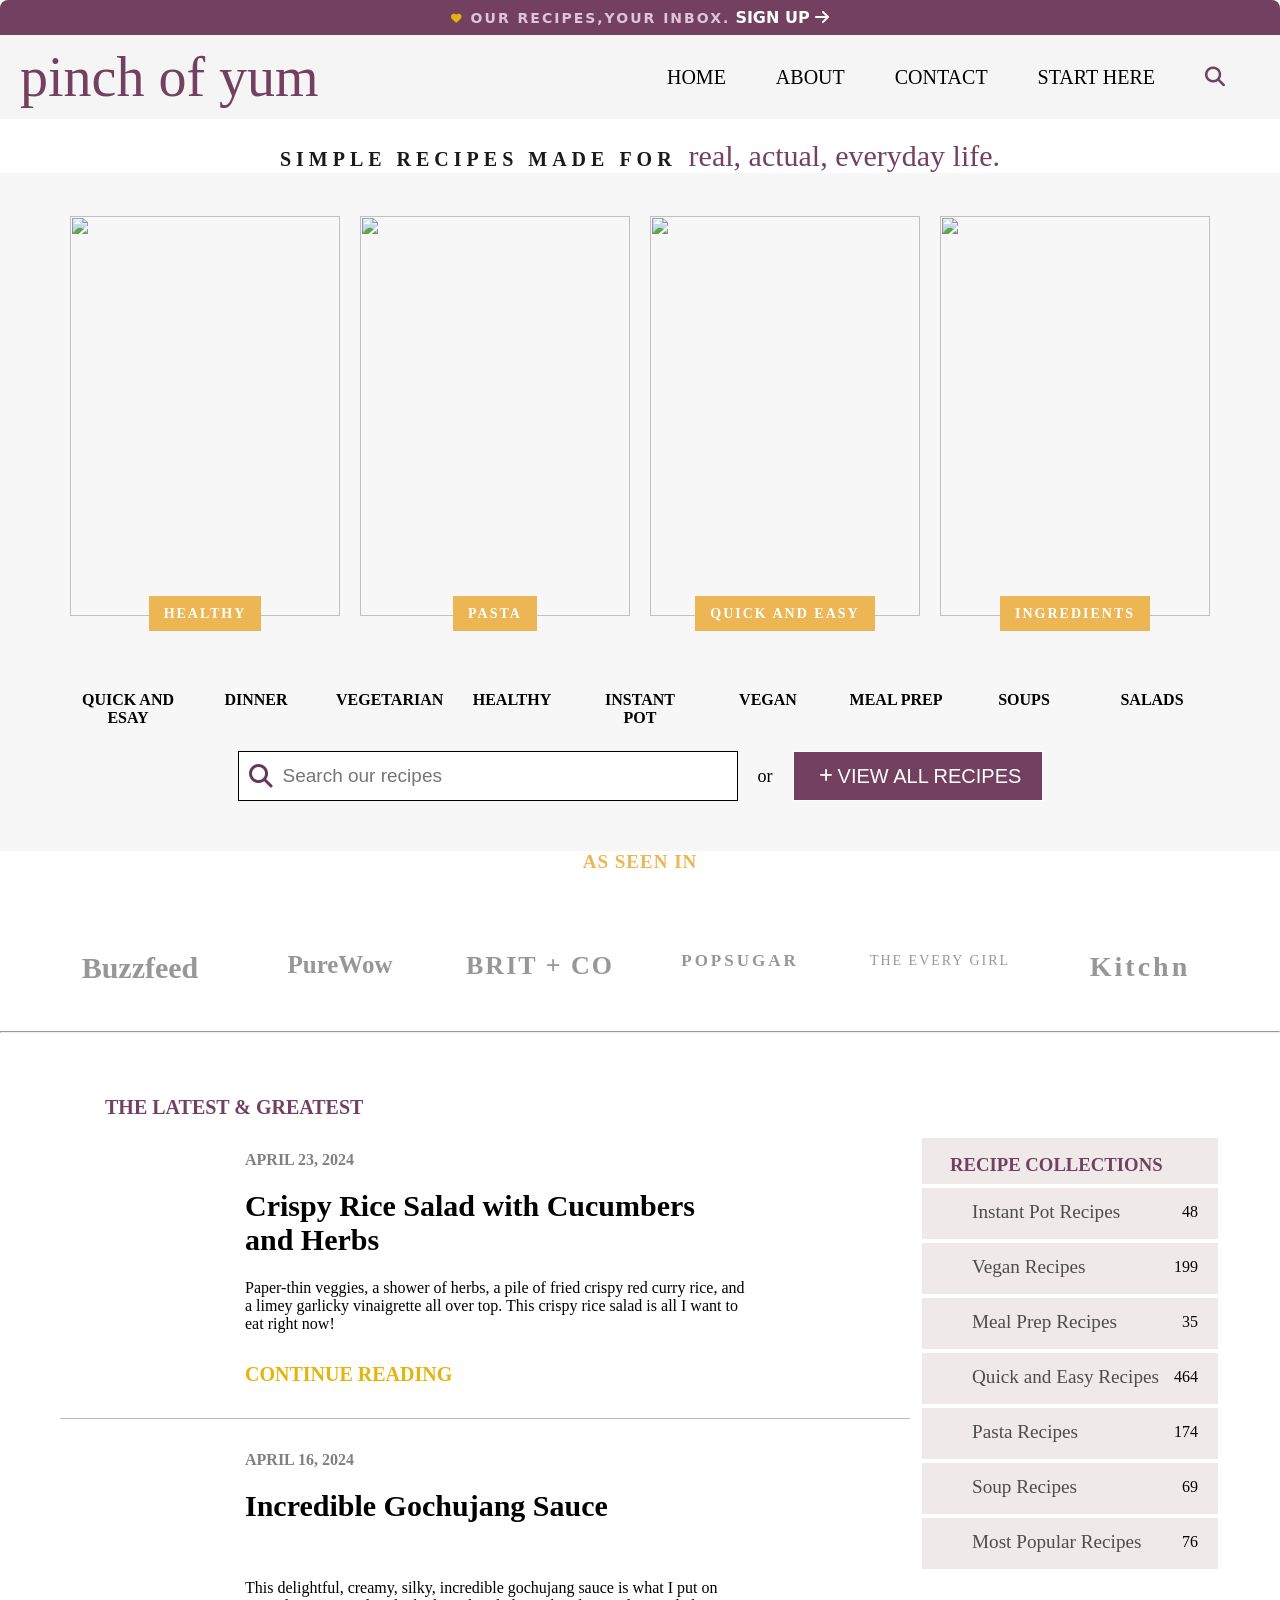
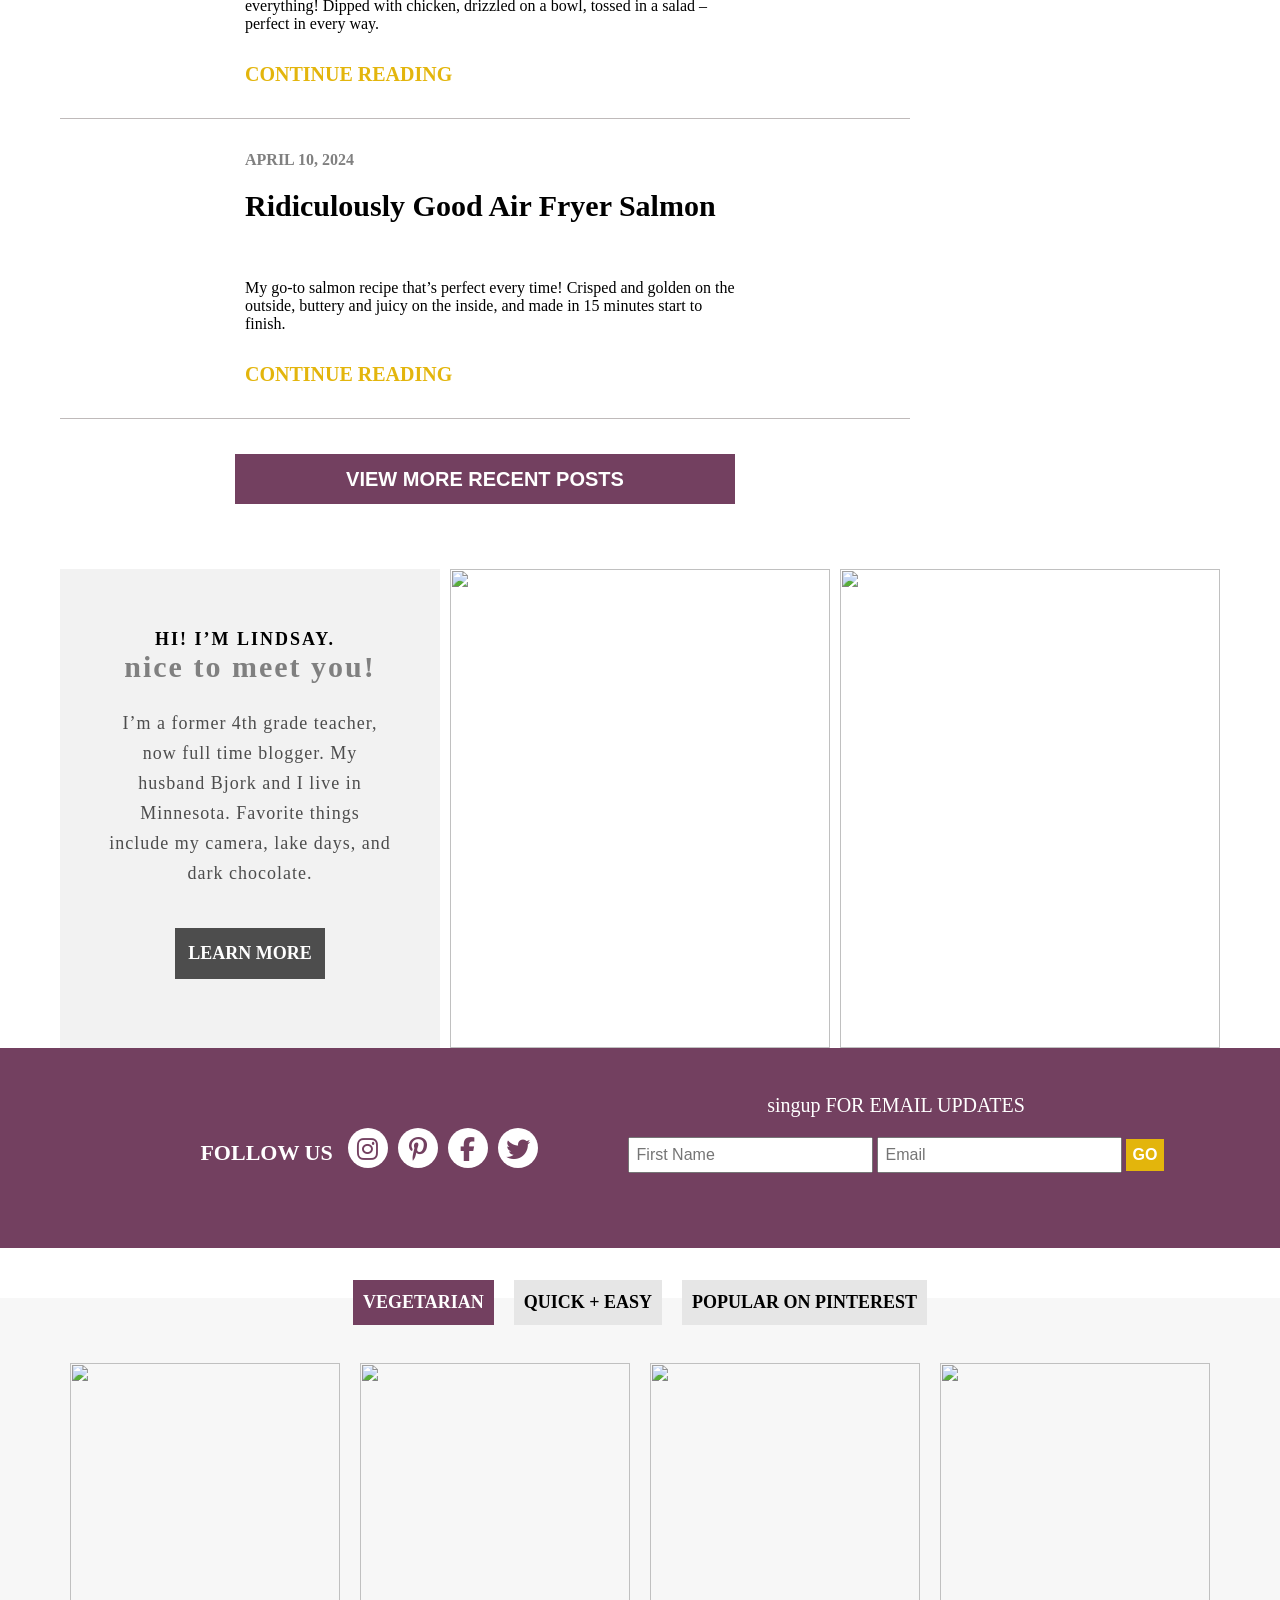
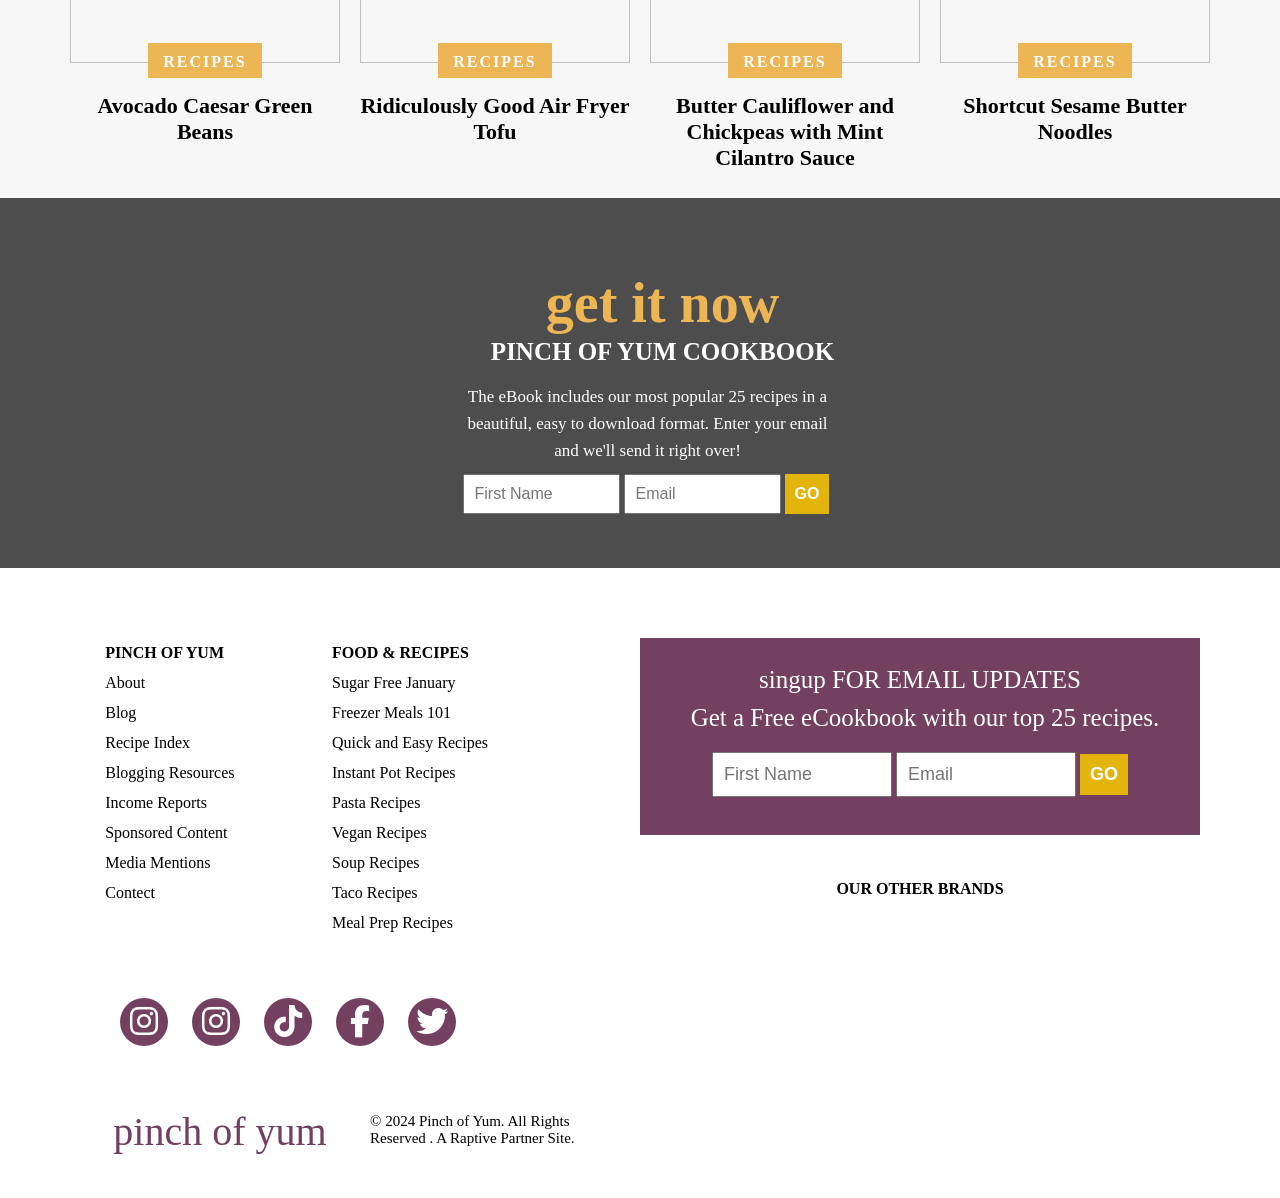
==== index.html @ b4e8f525 "Add files via upload" ====
<!DOCTYPE html>
<html lang="en">

<head>
    <meta charset="UTF-8">
    <meta name="viewport" content="width=device-width, initial-scale=1.0">
    <title>Pinch-OF-Yum</title>
    <link rel="stylesheet" href="pinch .css">
    <link rel="stylesheet" href="https://cdnjs.cloudflare.com/ajax/libs/font-awesome/6.5.2/css/all.min.css">
</head>

<body>
    <header>
        <div class="nav">
            <span class="span1">
                <i class="fa-solid fa-heart fa-xs" style="color: #e3b50c;"></i> OUR
                RECIPES,YOUR INBOX.</span>
            <span>SIGN UP <i class="fa-solid fa-arrow-right" style="color: #ffffff;"></i></span>
        </div>
        <nav class="navbar">
            <div class="container">
                <a href="C:\Fornted course\complete work\pinch web\pinch\index.html" class="brand"><span>pinch of yum</span></a>
                <ul class="nav-links">
                    <li><a href="file:///C:/Fornted%20course/complete%20work/pinch%20web/pinch/index.html" class="active">HOME</a></li>
                    <li><a href="file:///C:/Fornted%20course/complete%20work/pinch%20web/pinch/about.html">ABOUT</a></li>
                    <li><a href="C:\Fornted course\complete work\pinch web\pinch\contact.html">CONTACT</a></li>
                    <li><a href="#">START HERE</a></li>
                    <li><a href="#"><i class="fa-solid fa-magnifying-glass" style="color: #734060;"></i></a></li>
                </ul>
                <div class="burger" onclick="toggleNavbar()">
                    <div class="line"></div>
                    <div class="line"></div>
                    <div class="line"></div>
                </div>
            </div>
        </nav>
        <div class="midb">
            <span class="mids">SIMPLE RECIPES MADE FOR</span>
            <span class="mids-1">real, actual, everyday life.</span>
        </div>
        <div class="box">
            <div class="mid">
                <div class="img img3 flex "><img
                        src="https://pinchofyum.com/cdn-cgi/image/width=360,height=514,fit=crop/wp-content/uploads/Lettuce-Wraps-4.jpg"
                        alt="">
                    <p class="bot">HEALTHY</p>
                </div>

                <div class="img img2 flex "><img
                        src="https://pinchofyum.com/cdn-cgi/image/width=360,height=514,fit=crop/wp-content/uploads/Spirali-1-1.jpg"
                        alt="">
                    <p class="bot">PASTA</p>
                </div>
                <div class="img img1 flex"><img
                        src="https://pinchofyum.com/cdn-cgi/image/width=360,height=514,fit=crop/wp-content/uploads/Sesame-Butter-Noodles.jpg"
                        alt="">
                    <p class="bot">QUICK AND EASY</p>
                </div>
                <div class="img img4 flex "><img
                        src="https://pinchofyum.com/cdn-cgi/image/width=360,height=514,fit=crop/wp-content/uploads/Easy-Cauliflower-Gnocchi.jpg"
                        alt="">
                    <p class="bot">INGREDIENTS</p>
                </div>
                <div class="img img5 flex"><img
                        src="https://pinchofyum.com/cdn-cgi/image/width=360,height=514,fit=crop/wp-content/uploads/Easy-Cauliflower-Gnocchi.jpg"
                        alt="">
                    <p class="bot">INGREDIENTS</p>
                </div>
            </div>
            <div class="bbox">
                <div class="mid1">
                    <ul class="flex">
                        <li class="lin lin1"><a href="#"><img
                                    src="https://pinchofyum.com/wp-content/uploads/Cilantro-Orange-Chicken-61-225x225.jpg"
                                    alt=""></a>
                            <p class="nam">QUICK AND ESAY</p>
                        </li>
                        <li class="lin lin2"><a href="#"><img
                                    src="https://pinchofyum.com/wp-content/uploads/Red-Curry-Chicken-Stir-Fry-10-96x96.jpg"
                                    alt=""></a>
                            <p class="nam">DINNER</p>
                        </li>
                        <li class="lin lin3"><a href="#"><img
                                    src="https://pinchofyum.com/wp-content/uploads/Cauliflower-Black-Bean-Tostadas-4-96x96.jpg"
                                    alt=""></a>
                            <p class="nam">VEGETARIAN</p>
                        </li>
                        <li class="lin lin4"><a href="#"><img
                                    src="https://pinchofyum.com/wp-content/uploads/Walnut-Meatballs-2-96x96.jpg"
                                    alt=""></a>
                            <p class="nam">HEALTHY</p>
                        </li>
                        <li class="lin lin5"><a href="#"><img
                                    src="https://pinchofyum.com/wp-content/uploads/Chicken-Tinga-Tacos-5-96x96.jpg"
                                    alt=""></a>
                            <p class="nam">INSTANT POT</p>
                        </li>
                        <li class="lin lin6"><a href="#"><img
                                    src="https://pinchofyum.com/wp-content/uploads/Meal-Prep-Pasta-with-Cauliflower-400x400.jpg"
                                    alt=""></a>
                            <p class="nam">VEGAN</p>
                        </li>
                        <li class="lin lin7"><a href="#"><img
                                    src="https://pinchofyum.com/wp-content/uploads/Roasted-Veggie-Bowl-with-Egg-1-96x96.jpg"
                                    alt=""></a>
                            <p class="nam">MEAL PREP</p>
                        </li>
                        <li class="lin lin8"><a href="#"><img
                                    src="https://pinchofyum.com/wp-content/uploads/sweet-potato-peanut-stew-400x400.jpg"
                                    alt=""></a>
                            <p class="nam">SOUPS</p>
                        </li>
                        <li class="lin lin9"><a href="#"><img
                                    src="https://pinchofyum.com/wp-content/uploads/Miso-Crunch-Salad-62-96x96.jpg"
                                    alt=""></a>
                            <p class="nam">SALADS</p>
                        </li>
                    </ul>
                </div>
                <div class="imgc imc1 flex">
                    <div class="sear flex">
                        <i class="fa-solid fa-magnifying-glass fa-xl" style="color: #663860;"></i>
                        <input type="search" placeholder="Search our recipes">
                    </div>
                    <span class="sp">or</span>
                    <button><i class="fa-solid fa-plus fa-xs" style="color: #fafafa;"></i>VIEW ALL RECIPES</button>
                </div>
            </div>

        </div>

        <div class="buzz">
            <div class="s">
                <span class="s1">
                    <p class="ap">AS SEEN IN</p>
                </span>
            </div>
            <div class="s2">
                <ul class="flex">
                    <li class="libu"><a href="#" class="anc1">Buzzfeed</a></li>
                    <li class="libu"><a href="#" class="anc2">PureWow</a></li>
                    <li class="libu"><a href="#" class="anc3">BRIT + CO</a></li>
                    <li class="libu"><a href="#" class="anc4">POPSUGAR</a></li>
                    <li class="libu"><a href="#" class="anc5">THE EVERY GIRL</a></li>
                    <li class="libu"><a href="#" class="anc6">Kitchn</a></li>
                </ul>
            </div>
            <hr>
        </div>
        <div class="latest flex">
            <div class="late">
                <h2 class="th">THE LATEST & GREATEST</h2>
                <div class="he flex">
                    <div class="ia">
                        <a href="#"><img
                                src="https://pinchofyum.com/cdn-cgi/image/width=360,height=360,fit=crop/wp-content/uploads/Crispy-Rice-Salad-4.jpg"
                                alt="">
                        </a>
                    </div>
                    <div class="it">
                        <p class="hep">APRIL 23, 2024</p>
                        <h2 class="heh"><a href="#">Crispy Rice Salad with Cucumbers and Herbs</a></h2>
                        <p class="hep2">Paper-thin veggies, a shower of herbs, a pile of fried crispy red curry rice,
                            and a limey garlicky vinaigrette all over top. This crispy rice salad is all I want to eat
                            right now!</p>
                        <h3 class="hk"><a href="#">CONTINUE READING</a></h3>
                    </div>
                </div>
                <div class="he flex">
                    <div class="ia"><a href="#">
                            <img src="https://pinchofyum.com/cdn-cgi/image/width=360,height=360,fit=crop/wp-content/uploads/Gochujang-Sauce-1.jpg"
                                alt=""></a>
                    </div>
                    <div class="it">
                        <p class="hep">APRIL 16, 2024</p>
                        <h2 class="heh"><a href="#">Incredible Gochujang Sauce</a></h2>
                        <p class="hep2">This delightful, creamy, silky, incredible gochujang sauce is what I put on
                            everything! Dipped with chicken, drizzled on a bowl, tossed in a salad – perfect in every
                            way.</p>
                        <h3 class="hk"><a href="#">CONTINUE READING</a></h3>
                    </div>
                </div>
                <div class="he flex">
                    <div class="ia"><a href="#">
                            <img src="https://pinchofyum.com/cdn-cgi/image/width=360,height=360,fit=crop/wp-content/uploads/Air-Fryer-Salmon-2.jpg"
                                alt=""></a>
                    </div>
                    <div class="it">
                        <p class="hep">APRIL 10, 2024</p>
                        <h2 class="heh"><a href="#">Ridiculously Good Air Fryer Salmon</a></h2>
                        <p class="hep2">My go-to salmon recipe that’s perfect every time! Crisped and golden on the
                            outside, buttery and juicy on the inside, and made in 15 minutes start to finish.</p>
                        <h3 class="hk"><a href="#">CONTINUE READING</a></h3>
                    </div>
                </div>
                <div class="but flex">
                    <button class="b"><a href="#">VIEW MORE RECENT POSTS</a></button>
                </div>
            </div>
            <div class="rate">
                <div class="fr"><a href="#">
                        <!-- <img src="https://pinchofyum.com/wp-content/assets/images/sidebar/sidebar-freezer-meals-350x523.png"
                            alt=""> -->
                        <img src="C:\Fornted course\complete work\pinch web\pinch\pinchofyum img1.png" alt="">
                    </a>
                </div>
                <div class="rec">
                    <h3 class="re">RECIPE COLLECTIONS</h3>
                    <ol>
                        <li><a href="#">Instant Pot Recipes</a><span>48</span></li>
                        <li><a href="#">Vegan Recipes</a>
                            <span>199</span>
                        </li>
                        <li><a href="#">Meal Prep Recipes</a><span>35</span></li>
                        <li><a href="#">Quick and Easy Recipes</a><span>464</span></li>
                        <li><a href="#">Pasta Recipes</a><span>174</span></li>
                        <li><a href="#">Soup Recipes</a><span>69</span></li>
                        <li><a href="#">Most Popular Recipes</a><span>76</span></li>
                    </ol>
                </div>
            </div>
        </div>
        <div class="wow flex">
            <div class="for for1">
                <h3 class="flex">
                    <span class="forp1">HI! I’M LINDSAY.</span>
                    <span class="forp2">nice to meet you!</span>
                </h3>
                <p class="forp3">I’m a former 4th grade teacher, now full time blogger. My husband Bjork and I live in
                    Minnesota. Favorite things include my camera, lake days, and dark chocolate.</p>
                <a href="#">LEARN MORE</a>
            </div>
            <div class="for for3"><a href="#">
                    <!-- <img src="https://pinchofyum.com/wp-content/assets/images/home-lindsay-kitchen-380x480.jpg"
                        alt=""> -->
                    <img src="C:\Fornted course\complete work\pinch web\pinch\pinchofyum img2.jpg" alt="">
                </a></div>
            <div class="for for3"><a href="#">
                    <!-- <img src="https://pinchofyum.com/wp-content/assets/images/home-lindsay-pour-380x480.jpg" alt=""> -->
                    <img src="C:\Fornted course\complete work\pinch web\pinch\pinchofyum img3.jpg" alt="">
                </a>
            </div>
        </div>
        <div class="email flex">
            <div class="fol">
                <h2 class="fols">FOLLOW US</h2>
                <div class="insta">
                    <a href="#" class="flex"><i class="fa-brands fa-instagram fa-xl" style="color: #734060;"></i></a>
                    <a href="#" class="flex"><i class="fa-brands fa-pinterest-p fa-xl" style="color: #734060;"></i></a>
                    <a href="#" class="flex"><i class="fa-brands fa-facebook-f fa-xl" style="color: #734060;"></i></a>
                    <a href="#" class="flex"><i class="fa-brands fa-twitter fa-xl" style="color: #734060;"></i></a>
                </div>
            </div>
            <div class="for">
                <p>
                    <span>singup</span>
                    <span>FOR EMAIL UPDATES</span>
                </p>
                <input type="text" placeholder="First Name">
                <input type="text" placeholder="Email">
                <input type="submit" value="GO" class="go">
            </div>
        </div>

        <div class="beans">
            <div class="va">
                <ul class="a flex">
                    <li class="li">VEGETARIAN</li>
                    <li>QUICK + EASY</li>
                    <li>POPULAR ON PINTEREST</li>
                </ul>
            </div>
            <div class="hlast">
                <div class="img img3 ">
                    <img src="https://pinchofyum.com/wp-content/uploads/Avocado-Caesar-Green-Beans-finished-400x400.jpg"
                        alt="">
                    <p class="bot">RECIPES</p>
                    <h3>Avocado Caesar Green Beans</h3>
                </div>
                <div class="img img3 ">
                    <img src="https://pinchofyum.com/wp-content/uploads/Crispy-Air-Fryer-Tofu-400x400.jpg" alt="">
                    <p class="bot">RECIPES</p>
                    <h3>Ridiculously Good Air Fryer Tofu</h3>
                </div>
                <div class="img img3 ">
                    <img src="https://pinchofyum.com/wp-content/uploads/Butter-Cauliflower-and-Chickpeas-1-400x400.jpg"
                        alt="">
                    <p class="bot">RECIPES</p>
                    <h3>Butter Cauliflower and Chickpeas with Mint Cilantro Sauce</h3>
                </div>

                <div class="img img3 ">
                    <img src="https://pinchofyum.com/wp-content/uploads/Sesame-Butter-Noodles-400x400.jpg" alt="">
                    <p class="bot">RECIPES</p>
                    <h3>Shortcut Sesame Butter Noodles</h3>
                </div>
            </div>
        </div>

        <div class="headf flex">
            <div class="cook">
                <!-- <img src="https://pinchofyum.com/wp-content/assets/images/cta/poy-ecookbook-2021-450x338.png" alt=""> -->
                <img src="C:\Fornted course\complete work\pinch web\pinch\pinchofyum img4.png" alt="">
                <!-- <img src="C:\Users\Welcome\OneDrive\Pictures\Screenshots\Screenshot 2026-03-03 220908.png" alt=""> -->
            </div>
            <div class="cookbook">
                <p class="st">
                    <span class="get">get it now</span><br>
                    <span>PINCH OF YUM COOKBOOK</span>
                </p>
                <P class="sp">The eBook includes our most popular 25 recipes in a beautiful, easy to download
                    format.
                    Enter your email and we'll send it right over!</P>

                <div class="buttt">
                    <input type="text" placeholder="First Name">
                    <input type="text" placeholder="Email">
                    <input type="submit" value="GO" class="go">
                </div>
            </div>
        </div>
    </header>


    <footer>
        <div class="footer">
            <div class="foot1">
                <div class="abo flex">
                    <div class="abchi">
                        <h4>PINCH OF YUM</h4>
                        <ul>
                            <li>About</li>
                            <li>Blog</li>
                            <li>Recipe Index</li>
                            <li>Blogging Resources</li>
                            <li>Income Reports</li>
                            <li>Sponsored Content</li>
                            <li>Media Mentions</li>
                            <li>Contect</li>
                        </ul>
                    </div>
                    <div class="abchi">
                        <h4>FOOD & RECIPES</h4>
                        <ul>
                            <li>Sugar Free January</li>
                            <li>Freezer Meals 101</li>
                            <li>Quick and Easy Recipes</li>
                            <li>Instant Pot Recipes</li>
                            <li>Pasta Recipes</li>
                            <li> Vegan Recipes</li>
                            <li> Soup Recipes</li>
                            <li> Taco Recipes</li>
                            <li> Meal Prep Recipes</li>
                        </ul>
                    </div>
                </div>
                <div class="abicon">
                    <a href="#"><i class="fa-brands fa-instagram fa-2xl" style="color: white;"></i></a>
                    <a href="#"><i class="fa-brands fa-instagram fa-2xl" style="color: white;"></i></a>
                    <a href="#"><i class="fa-brands fa-tiktok fa-2xl" style="color: white;"></i></a>
                    <a href="#"><i class="fa-brands fa-facebook-f fa-2xl" style="color: white;"></i></a>
                    <a href="#"><i class="fa-brands fa-twitter fa-2xl" style="color: white;"></i></a>
                </div>
                <div class="abpinch">
                    <p class="of">pinch of yum</p>
                    <p class="ofy">© 2024 Pinch of Yum. All Rights Reserved . A Raptive Partner Site.</p>
                </div>
            </div>
            <div class="foot2">
                <div class="for">
                    <p>
                        <span>singup</span>
                        <span>FOR EMAIL UPDATES</span>
                    </p>
                    <p class="p">Get a Free eCookbook with our top 25 recipes.</p>
                    <input type="text" placeholder="First Name" class="i">
                    <input type="text" placeholder="Email">
                    <input type="submit" value="GO" class="go">
                </div>
                <div class="clar">
                    <h4>OUR OTHER BRANDS</h4>
                    <ul>
                        <li>
                            <a href="#"><img src="C:\Fornted course\complete work\pinch web\pinch\pinchofyum ic1.png"
                                    alt=""></a>
                        </li>
                        <li>
                            <!-- <a href="#"><img src="https://pinchofyum.com/wp-content/assets/images/clariti-logo.svg"
                                    alt=""></a> -->
                            <a href="#"><img src="C:\Fornted course\complete work\pinch web\pinch\pinchofyum ic2.svg"
                                    alt=""></a>

                        </li>
                    </ul>
                </div>

            </div>
        </div>
    </footer>

    <script src="pinch.js"></script>
</body>

</html>
---- pinch .css ----
* {
    margin: 0;
    padding: 0;
    box-sizing: border-box;
}

.flex {
    display: flex;
    justify-content: center;
    align-items: center;
}

.nav {
    text-align: center;
    color: #4D4D4D;
    background-color: #734060;
    border-radius: 8px 8px 0 0;
    padding: 8px 16px;
    font-family: system-ui, Helvetica, Arial, sans-serif, Color, Symbol, Color;
}

.nav .span1 {
    font-size: 14px;
    letter-spacing: 2px;
    color: #ddc5d8;
    font-weight: 800;
}

.nav span {
    font: 14px;
    color: #fff;
    font-weight: 800;
}

.navbar {
    color: #fff;
    position: relative;
}

.container {
    display: flex;
    justify-content: space-between;
    align-items: center;
    padding: 10px 20px;
    background-color: whitesmoke;
}

.brand {
    font-size: 3.5rem;
    text-decoration: none;
    color: #734060;
}

.nav-links {
    display: flex;
    list-style: none;
}

.nav-links li {
    margin-right: 20px;
}

.nav-links li a {
    font-size: 20px;
    text-decoration: none;
    color: black;
    padding: 10px 15px;
    display: block;
}

.nav-links li a:hover {
    background-color: #723f5f;
    color: white;
}

.burger {
    display: none;
    cursor: pointer;
}

.burger .line {
    height: 3px;
    width: 25px;
    background-color: #734060;
    margin: 5px;
    transition: transform 0.4s ease;
}

.midb {
    text-align: center;
    padding-top: 20px;
}

.midb .mids {
    font-size: 20px;
    color: #1a1a1a;
    font-family: Cambria, Cochin, Georgia, Times, 'Times New Roman', serif;
    margin: 0 8px 0 0;
    letter-spacing: 5px;
    font-weight: 600;
    text-align: center;
}

.midb .mids-1 {
    color: #734060;
    font-family: Cambria, Cochin, Georgia, Times, 'Times New Roman', serif;
    font-size: 30px;
}

.box {
    background-color: rgb(247 247 247);
    padding: 25px 0 30px 0;
}

.mid {
    display: flex;
    gap: 20px;
    justify-content: center;
    margin: 0 35px;
}

.mid img {
    height: 400px;
    width: 100%;
    -o-object-fit: cover;
    object-fit: cover;
}

.mid .img {
    height: 435px;
    width: 270px;
    position: relative;
}

.mid .img::after {
    content: '';
    position: absolute;
    height: 100%;
    width: 100%;
}

.mid .img:hover::after {
    background-color: rgb(247 247 247);
    opacity: 0.4;
}

.mid .img .bot {
    height: 35px;
    padding: 10px 15px;
    background-color: rgb(237 182 84);
    text-align: center;
    font-size: 14px;
    position: absolute;
    bottom: 2px;
    color: white;
    letter-spacing: 2px;
    font-weight: 900;
}

.bbox {
    padding: 20px 0;
    margin: 0 35px;
}

.mid1 {
    padding-top: 20px;
    overflow: hidden;
    margin: 0 40px;
}

.mid1 ul {
    gap: 18px;
    position: relative;
    margin-bottom: 20px;
}

.mid1 ul li {
    list-style: none;
    text-align: center;
    border: 0px solid #e6e6e6;
    position: relative;
    padding: 0 5px;
}

.mid1 li .nam {
    height: 40px;
    width: 100px;
    padding: 0 2px;
    text-align: center;
    font-weight: 600;
}

.mid1 img {
    height: 100px;
    border-radius: 50px;
}

.mid1 a::before {
    content: "";
    position: absolute;
    height: 100%;
    width: 100%;
}

.mid1 a:hover::before {
    background-color: rgb(247 247 247);
    z-index: 1;
    opacity: 0.4;
}

.imgc {
    flex-wrap: wrap;
}

.sear {
    height: 50px;
    width: 500px;
    border: 1px solid;
    background-color: white;
    padding: 0 10px;
}

.imgc input {
    height: 40px;
    width: 480px;
    font-size: 19px;
    padding: 2px 10px;
    border: none;
    outline: none;
}

.imgc .sp {
    font-size: 18px;
    margin: 0 10px;
    padding: 0 10px;
}

.imgc button {
    font-size: 20px;
    height: 50px;
    width: 250px;
    background-color: #734060;
    color: white;
    outline: none;
    border: 1px solid;
    transition: all 0.8s ease-in;
}

.imgc button .fa-solid {
    font-weight: 1100;
    padding: 0 5px;
}

.imgc button:hover {
    background-color: black;
    transition: all 1s ease-in-out;
}

.buzz {
    height: 200px;
    padding-bottom: 30px;
    margin-bottom: 20px;
}

.s {
    height: 70px;
    width: 100%;
    display: flex;
    justify-content: center;
    align-items: baseline;
}

.s .ap {
    text-align: center;
    font-weight: 800;
    color: rgb(237 182 84);
    font-size: 19px;
    letter-spacing: 1px;
}

.buzz ul {
    height: 80px;
    gap: 20px;
    margin-bottom: 30px;
}

.buzz ul .libu {
    height: 20px;
    width: 180px;
    list-style: none;
    text-align: center;
}

.buzz a {
    text-decoration: none;
    color: #979797;
}

.buzz .anc1 {
    font-size: 30px;
    font-weight: 700;
    text-decoration: none;
}

.buzz .anc2 {
    font-size: 25px;
    font-weight: 700;
    text-decoration: none;
    padding-top: 2px;
}

.buzz .anc3 {
    font-size: 26px;
    font-weight: 700;
    text-decoration: none;
    letter-spacing: 2px;

}

.buzz .anc4 {
    font-size: 17px;
    font-weight: 700;
    text-decoration: none;
    letter-spacing: 3px;
}

.buzz .anc5 {
    font-size: 14px;
    text-decoration: none;
    letter-spacing: 2px;
}

.buzz .anc6 {
    font-size: 28px;
    font-weight: 600;
    text-decoration: none;
    letter-spacing: 3px;
}

.latest {
    padding: 25px 0 30px 0;
    flex-wrap: wrap;
    gap: 10px;
}

.th {
    font-size: 20px;
    color: #734060;
    font-weight: 600;
    margin: 0px 35px;
    position: relative;
    left: 10px;
}

.he {
    height: 300px;
    width: 850px;
    flex-wrap: wrap;
    gap: 20px;
    border-bottom: 1px solid rgb(191, 186, 186);
}

.ia img {
    height: 250px;
}

.he .ia::before {
    content: "";
    position: absolute;
    height: 250px;
    width: 250px;
}

.he .ia:hover::before {
    background-color: rgb(247 247 247);
    opacity: 0.3;
}

.it {
    width: 500px;
}

.it .hep {
    height: 30px;
    width: 200px;
    font-size: 16px;
    color: rgb(128 128 128);
    font-weight: 900;
    padding: 2px 0 10px;
}

.it .heh {
    height: 90px;
    margin-top: 10px;
}

.it .heh a {
    font-size: 30px;
    text-decoration: none;
    color: black;
}

.it .heh a:hover {
    text-decoration: underline;
}

.hk {
    height: 25px;
    margin-top: 30px;
}

.hk a {
    font-size: 20px;
    text-decoration: none;
    color: #e3b50c;
}

.hk a:hover {
    color: black;
}

.but {
    height: 120px;
    width: 850px;
}

.but .b {
    height: 50px;
    width: 500px;
    font-size: 20px;
    font-weight: 900;
    background-color: #734060;
    border: none;
    outline: none;
    transition: all 1s ease-in-out
}

.but a {
    text-decoration: none;
    color: white;
}

.but .b:hover {
    background-color: black;
    transition: all 1s ease-in-out;
}

.rate {
    height: 1000px;
    width: 300px;
}

.rate .fr img {
    width: 300px;
}

.rate .fr::before {
    content: "";
    position: absolute;
    height: 448px;
    width: 300px;
}

.rate .fr:hover::before {
    background-color: #dbdbdb;
    opacity: 0.5;
}

.rate .re {
    height: 50px;
    color: #734060;
    background-color: #f0e9e9;
    padding: 16px 28px;
    border: 2px solid white;
}

.rate li {
    height: 55px;
    background-color: #f0e9e9;
    border: 2px solid white;
    list-style: none;
}

.rate li span {
    float: right;
    position: relative;
    top: 15px;
    right: 20px;
}

.rate li a {
    font-size: 1.2rem;
    text-align: center;
    color: rgb(77 77 77);
    text-decoration: none;
    position: relative;
    top: 13px;
    left: 50px;
}

.rate li::before {
    content: "";
    position: absolute;
    height: 55px;
    width: 300px;
}

.rate li:hover::before {
    background-color: rgb(247 247 247);
    z-index: 1;
    opacity: 0.4;
}

.wow {
    gap: 10px;
}

.wow .for {
    height: 479px;
    width: 380px;
}

.wow .for1 {
    height: 479px;
    width: 380px;
    background-color: rgb(242 242 242);
    padding: 20px 40px;
}

.wow .for1 .flex {
    flex-direction: column;
}

.wow .for1 .forp1 {
    font-size: 18px;
    font-weight: 900;
    letter-spacing: 2px;
    color: black;
    padding: 20px 20px 0 20px;
    margin: 20px 10px 0 0;
}

.wow .for1 .forp2 {
    font-size: 30px;
    text-align: center;
    font-weight: 900;
    letter-spacing: 2px;
    color: rgb(128 128 128);
    margin-bottom: 10px;
}

.wow .for1 .forp3 {
    font-size: 18px;
    text-align: center;
    letter-spacing: 1px;
    color: #4D4D4D;
    line-height: 30px;
    padding: 14px 8px 30px 8px;
}

.wow .for1 a {
    display: block;
    font-size: 18px;
    background-color: rgb(77 77 77);
    color: white;
    text-decoration: none;
    font-weight: 900;
    margin: 10px 75px;
    padding: 15px 0px;
    text-align: center;
    transition: all 2s ease-in-out;
}

.wow .for1 a:hover {
    background-color: black;
    transition: all 2s ease-in-out;
}

.wow .for img {
    height: 100%;
    width: 100%;
}

.wow .for3::before {
    content: "";
    position: absolute;
    height: 479px;
    width: 380px;
}

.wow .for3:hover::before {
    background-color: rgb(247 247 247);
    opacity: 0.4;
}

.email {
    height: 200px;
    background-color: #734060;
}

.email .fol {
    width: 40%;
    display: flex;
    flex-direction: row;
    justify-content: center;
}

.email .fol .fols {
    /* height: 50px; */
    height: 0px;
    margin-top: 12px;
    text-align: center;
    font-size: 22px;
    color: white;
    padding-right: 10px;
}

.email .insta {
    display: flex;
}

.email .fol a {
    height: 40px;
    width: 40px;
    color: black;
    border-radius: 50%;
    background-color: white;
    margin: 0 5px;
    text-decoration: none;
}

.email .for {
    width: auto;
}

.email .for p {
    font-size: 20px;
    text-align: center;
    color: white;
    padding-bottom: 20px;
}

.email .for input {
    width: 245px;
    padding: 7px;
    font-size: 16px;
    /* outline: none; */
    margin-bottom: 30px;

}

.email .for .go {
    width: fit-content;
    font-weight: 600;
    color: white;
    outline: none;
    border: none;
    background-color: #e3b50c;
}

.headf {
    height: 370px;
    background-color: rgb(77 77 77);
    gap: 15px;
}

.headf .cook img {
    height: 300px;
    /* width: fit-content; */
}

.cookbook {
    height: 260px;
    width: 400px;
    padding: 15px;
}

.cookbook .st {
    height: 100px;
    width: 400px;
    text-align: center;
    font-size: 25px;
    color: white;
    font-weight: 600;
    margin-bottom: 15px;
}

.cookbook .st .get {
    width: 100px;
    color: rgb(237 182 84);
    font-family: Drama Regular;
    font-size: 3.5rem;
    letter-spacing: 0;
    line-height: 1.25;
    text-transform: lowercase;
    text-align: center;
}

.cookbook .sp {
    font-size: 17px;
    line-height: 27px;
    text-align: center;
    color: white;
    margin-bottom: 10px;
}

.cookbook .buttt input {
    height: 40px;
    width: 157px;
    padding: 10px;
    font-size: 16px;
    outline: none;
    margin-bottom: 30px;
}

.cookbook .buttt .go {
    width: fit-content;
    font-weight: 600;
    color: white;
    outline: none;
    border: none;
    background-color: #e3b50c;
}

.beans {
    height: 500px;
    width: 100%;
    background-color: rgb(247 247 247);
    margin-top: 50px;
}

.va {
    position: relative;
    top: -28px;
}

.va .a li {
    text-align: center;
    font-size: 18px;
    font-weight: 600;
    padding: 12px 10px;
    background-color: #E6E6E6;
    list-style: none;
    margin: 10px;
}

.va .a .li {
    background-color: #734060;
    color: white;
}

.va .a li:hover {
    background-color: #734060;
    color: white;
}

.va .a li:hover:after {
    border-color: #723f5f transparent transparent;
    border-style: solid;
    border-width: 10px 16px 0;
    bottom: 0px;
    content: "";
    display: block;
    height: 0;
    margin-left: 45px;
    position: absolute;
    width: 0;
}

.hlast {
    height: 430px;
    display: flex;
    gap: 20px;
    justify-content: center;
    margin: 0 35px;
}

.hlast img {
    height: 300px;
    width: 100%;
}

.hlast .img {
    height: 410px;
    width: 270px;
    position: relative;
    display: flex;
    flex-direction: column;
    align-items: center;
}

.hlast .img::before {
    content: '';
    position: absolute;
    height: 100%;
    width: 100%;
}

.hlast .img:hover::before {
    background-color: rgb(247 247 247);
    opacity: 0.4;
}

.hlast .img .bot {
    height: 35px;
    padding: 10px 15px;
    background-color: rgb(237 182 84);
    position: absolute;
    bottom: 95px;
    color: white;
    letter-spacing: 2px;
    font-weight: 900;
}

.hlast .img h3 {
    height: 50px;
    font-size: 22px;
    text-align: center;
    padding-top: 30px;
}

.footer {
    display: flex;
    margin: 0 50px;
    padding: 30px;
    padding-bottom: 0;
}

.footer .foot1 {
    height: 600px;
    width: 50%;
}

.foot1 .abo {
    height: 380px;
    width: 90%;
}

.foot1 .abchi {
    height: 300px;
    width: 45%;
    line-height: 30px;
}

.foot1 .abchi ul li {
    list-style: none;
}

.foot1 .abicon {
    height: 80px;
    margin-left: 20px;
}

.foot1 .abicon a {
    display: inline-block;
    height: 3rem;
    width: 3rem;
    background-color: #734060;
    text-align: center;
    padding: 15px 0;
    margin: 20px 0 0 20px;
    border-radius: 50%;
}

.foot1 .abicon a :hover {
    transform: rotateY(180deg);
    transition: all 0.5s ease-in-out;
}

.foot1 .abpinch {
    height: 50px;
    display: flex;
    margin-top: 50px;

}

.foot1 .abpinch .of {
    font-size: 40px;
    width: 50%;
    text-align: center;
    color: #723f5f;
}

.foot1 .abpinch .ofy {
    font-size: 15px;
    width: 45%;
    padding: 5px 10px;
}

.foot2 {
    width: 50%;
}

.foot2 .for {
    width: auto;
    background-color: #734060;
    margin-top: 40px;
    padding: 8px;
    text-align: center;
}

.foot2 .for p {
    font-size: 25px;
    text-align: center;
    padding-top: 20px;
    color: #fff;
}

.foot2 .for .p {
    padding: 10px 0 20px 10px;
}

.foot2 .for input {
    width: 180px;
    padding: 10px;
    font-size: 18px;
    outline: none;
    margin-bottom: 30px;
}

.foot2 .for .go {
    width: fit-content;
    font-weight: 600;
    color: white;
    outline: none;
    border: none;
    background-color: #e3b50c;
}

.foot2 .clar {
    height: 100px;
    margin-top: 45px;
}

.foot2 .clar h4 {
    text-align: center;
    margin-bottom: 25px;
}

.foot2 .clar ul {
    display: flex;
    justify-content: center;
    gap: 20px;
}

.foot2 .clar ul li {
    list-style: none;
}

.foot2 .clar ul li img {
    height: 3rem;
    filter: grayscale(1);
}

.foot2 .clar ul li img:hover {
    filter: grayscale(0);
}


.mid .img5 {
    display: none;
}

@media screen and (max-width:768px) {
    .nav .span1 {
        font-size: 12px;
        letter-spacing: 1px;
        font-weight: 500;
    }

    .nav span {
        font: 10px;
        font-weight: 400;
    }

    .nav-links {
        display: none;
        flex-direction: column;
        position: absolute;
        top: 70px;
        left: 0;
        width: 100%;
        background-color: whitesmoke;
        text-align: center;
        box-shadow: 0px 8px 16px rgba(0, 0, 0, 0.2);
        z-index: 1;
        transition: all .6s ease-in;
    }

    .nav-links.active {
        display: flex;
    }

    .nav-links li {
        margin-right: 0;
    }

    .burger {
        display: block;
    }

    .burger.active .line:nth-child(1) {
        transform: rotate(-45deg) translate(-5px, 6px);
    }

    .burger.active .line:nth-child(2) {
        opacity: 0;
    }

    .burger.active .line:nth-child(3) {
        transform: rotate(45deg) translate(-5px, -6px);
    }

    .brand {
        font-size: 2.5rem;
        text-decoration: none;
        color: #734060;
    }

    .midb .mids {
        font-size: 17px;
        letter-spacing: 2px;
        display: inline;
    }

    .midb .mids-1 {
        font-size: 25px;
    }

    .box {
        padding: 5px 0 10px 0;
    }

    .mid {
        flex-wrap: wrap;
        margin: 0;
    }

    .mid img {
        height: 200px;
    }

    .mid .img {
        height: 220px;
        width: 150px;
    }

    .mid .img5 {
        display: none;
    }

    .mid .img .bot {
        font-size: 10px;
        letter-spacing: 1px;
        padding: 13px 15px;
        bottom: 0px;
    }

    .bbox {
        padding: 20px 0;
        margin: 0;
    }

    .mid1 {
        padding-left: 0px;
        overflow: scroll;
        margin: 0 10px;
    }

    .sear {
        height: 50px;
        width: 250px;
    }

    .imgc {
        margin: 10px 10px 0;
        flex-direction: row;
    }

    .imgc input {
        height: 40px;
        width: 180px;
        font-size: 17px;
    }

    .buzz {
        display: none;
    }

    .buzz {
        height: 160px;
        padding-bottom: 30px;
        margin-bottom: 20px;
    }

    .s {
        height: 25px;
        width: 100%;
        display: flex;
        justify-content: center;
        align-items: baseline;
        margin-top: 10px;
    }

    .buzz ul {
        height: 80px;
        gap: 10px;
        margin-bottom: 30px;
    }

    .mid1 ul {
        justify-content: flex-start;
        gap: 5px;
    }

    .latest {
        padding: 5px 0 30px 0;

    }

    .th {
        text-align: center;
        position: relative;
        left: 0;
        margin: 0;
        padding: 10px 0;
    }

    .he {
        height: 310px;
        width: 100vw;
        flex-direction: row;
        justify-content: flex-start;
        padding: 10px 10px;
    }

    .ia img {
        height: 250px;
    }

    .but {
        height: 120px;
        width: auto;
    }

    .it {
        height: auto;
        width: 440px;
    }

    .but {
        width: 100vw;
    }

    .rate {
        display: contents;
    }

    .rate li {
        height: 55px;
        width: 300px;
        background-color: #f0e9e9;
        border: 2px solid white;
        list-style: none;
    }

    .wow {
        flex-wrap: nowrap;
        margin-bottom: 10px;
    }

    .wow .for {
        height: 404px;
        width: 100vw;
    }

    .wow .for1 {
        padding: 10px;
    }

    .wow .for1 .forp1 {
        padding: 0;
        margin-top: 10;
    }

    .wow .for1 .forp3 {
        padding: 0;
    }

    .wow .for1 a {
        margin: 10px 0;
    }

    .wow .for3::before {
        content: "";
        position: absolute;
        height: 403px;
        width: 245px;
    }

    .email {
        height: fit-content;
        flex-wrap: nowrap;
    }

    .email .fol {
        height: 150px;
        width: 100vw;
        flex-direction: column;
    }

    .email .fol .fols {
        height: 50px;
        margin-top: 10px;
        text-align: center;
        padding-top: 10px;
    }

    .insta {
        display: flex;
        justify-content: center;
    }

    .email .for {
        width: auto;
        display: flex;
        flex-wrap: wrap;
        justify-content: center;
        align-items: center;
        padding: 5px;
    }

    .email .for input {
        width: 150px;
        margin-bottom: 20px;
    }

    .email .for p {
        padding-bottom: 10px;
        padding-left: 10px;
    }

    .email .for .go {
        width: 200px;
        margin-left: 40px;
    }

    .beans {
        display: none;
    }

    .beans {
        height: 540px;
        width: 100%;
        background-color: rgb(247 247 247);
        margin-top: 35px;
    }

    .headf {
        height: auto;
        flex-wrap: wrap;
    }

    .headf .cook {
        width: 300px;
        margin-right: 10px;
    }

    .headf .cook img {
        width: 100%;
    }

    .cookbook {
        height: auto;
        width: 385px;
        padding: 0;
    }

    .cookbook .st {
        height: auto;
        width: auto;
    }

    .cookbook .sp {
        width: auto;
    }

    .cookbook .buttt .go {
        width: 300px;
    }

    .buttt {
        width: auto;
        text-align: center;
    }

    .cookbook .buttt input {
        height: auto;
        width: 300px;
        margin-bottom: 10px;
    }

    .footer {
        display: flex;
        flex-wrap: wrap;
        flex-direction: column;
        margin: 0;
        padding: 0;
        padding-bottom: 0;
    }

    .footer .foot1 {
        height: 570px;
        width: auto;
    }

    .foot1 .abo {
        height: 380px;
        width: 100%;
    }

    .foot1 .abicon {
        height: 80px;
        margin-left: 0;
        text-align: center;
    }

    .foot1 .abicon a {
        display: inline-block;
        height: 3rem;
        width: 3rem;
        background-color: #734060;
        text-align: center;
        padding: 15px 0;
        margin: 20px 0 0 10px;
        border-radius: 50%;
    }

    .foot1 .abpinch {
        height: auto;
        display: flex;
        margin-top: 30px;
        text-align: center;
    }

    .foot1 .abpinch .of {
        font-size: 40px;
        width: 100%;
        text-align: center;
        color: #723f5f;
    }

    .foot1 .abpinch .ofy {
        width: 100%;
        padding: 5px 10px;
    }

    .foot2 {
        width: 100%;
    }

    .foot2 .for {
        height: auto;
        background-color: #734060;
        margin-top: 0px;
    }

    .foot2 .for .i {
        margin-left: 0px;
    }

    .foot2 .for input {
        width: 210px;
        padding: 10px;
        font-size: 18px;
        outline: none;
        margin-left: 0px;
        margin-bottom: 5px;
    }

    .foot2 .for .go {
        width: 210px;
        font-weight: 600;
        color: white;
        outline: none;
        border: none;
        background-color: #e3b50c;
    }

    .foot2 .for p {
        font-size: 20px;
        text-align: center;
        padding-top: 20px;
        padding-bottom: 5px;
    }

    .foot2 .clar {
        height: 150px;
        margin-top: 45px;
    }
}

@media screen and (max-width:767px) {
    .mid .img5 {
        display: inline-flex;
    }

    .mid img {
        height: 180px;
    }

    .mid .img {
        width: 135px;
    }

    .mid .img3 {
        width: 100vw;
    }

    .mid .img3 img {
        width: 100vw;
    }

    .imgc {
        margin: 10px 10px 0;
        flex-direction: column;
    }

    .buzz {
        display: none;
    }

    .he {
        height: 550px;
        flex-direction: column;
        padding: 10px 0;
    }

    .he .ia {
        width: 100vw;
    }

    .ia img {
        height: 250px;
        width: 100vw;
        object-fit: cover;
    }

    .it {
        height: 200px;
        width: 300px;
    }

    .midb .mids {
        font-size: 17px;
        letter-spacing: 2px;
        display: block;
    }

    .he .ia::before {
        content: "";
        position: absolute;
        height: 250px;
        width: 320px;
    }

    .wow {
        flex-wrap: wrap;
    }

    .wow .for1 {
        padding: 20px;
    }

    .wow .for3::before {
        content: "";
        position: absolute;
        height: 404px;
        width: 320px;
    }

    .email {
        flex-wrap: wrap;
    }

    .email .for {
        flex-direction: row;
    }

    .beans {
        display: none;
    }

    .headf .cook {
        width: 100vw;
    }

    .cookbook {
        width: 300px;
    }

    .cookbook .st {
        width: 300px;
    }

    .cookbook .sp {
        width: 300px;
    }

    .buttt {
        width: 300px;
    }

    .foot1 .abpinch {
        display: block;
        margin-top: 0;
    }
}

@media screen and (min-width:769px) and (max-width:1159px) {
    .wow .for1 .forp1 {
        font-size: 18px;
        font-weight: 900;
        letter-spacing: 2px;
        color: black;
        padding: 20px 10px 0 10px;
        margin: 20px 10px 0 0;
    }

    .wow .for1 .forp2 {
        font-size: 25px;
        text-align: center;
        letter-spacing: 2px;
        color: rgb(128 128 128);
        margin-bottom: 5px;
    }

    .wow .for1 .forp3 {
        font-size: 18px;
        text-align: center;
        letter-spacing: 1px;
        color: #4D4D4D;
        line-height: 30px;
        padding: 15px 5px 15px 5px;
    }

    .wow .for1 a {
        display: block;
        font-size: 18px;
        background-color: rgb(77 77 77);
        color: white;
        text-decoration: none;
        font-weight: 900;
        margin: 10px 0px;
        padding: 15px 0px;
        text-align: center;
        transition: all 2s ease-in-out;
    }

    .wow .for1 {
        height: 480px;
        width: 380px;
        background-color: rgb(242 242 242);
        padding: 20px 20px;
    }

    .wow .for img {
        height: 100%;
        width: 100%;
    }

    .wow .for3::before {
        content: "";
        position: absolute;
        height: 479px;
        width: 250px;
    }

    .wow .for3:hover::before {
        background-color: rgb(247 247 247);
        opacity: 0.4;
    }

    .cookbook .st {
        height: 100px;
        width: 315px;
        text-align: center;
        font-size: 20px;
        color: white;
        font-weight: 600;
        margin-bottom: 15px;
    }

    .rate {
        height: auto;
        width: 300px;
        display: contents;
    }

    .rate li {
        height: 55px;
        width: 300px;
        background-color: #f0e9e9;
        border: 2px solid white;
        list-style: none;
    }
}
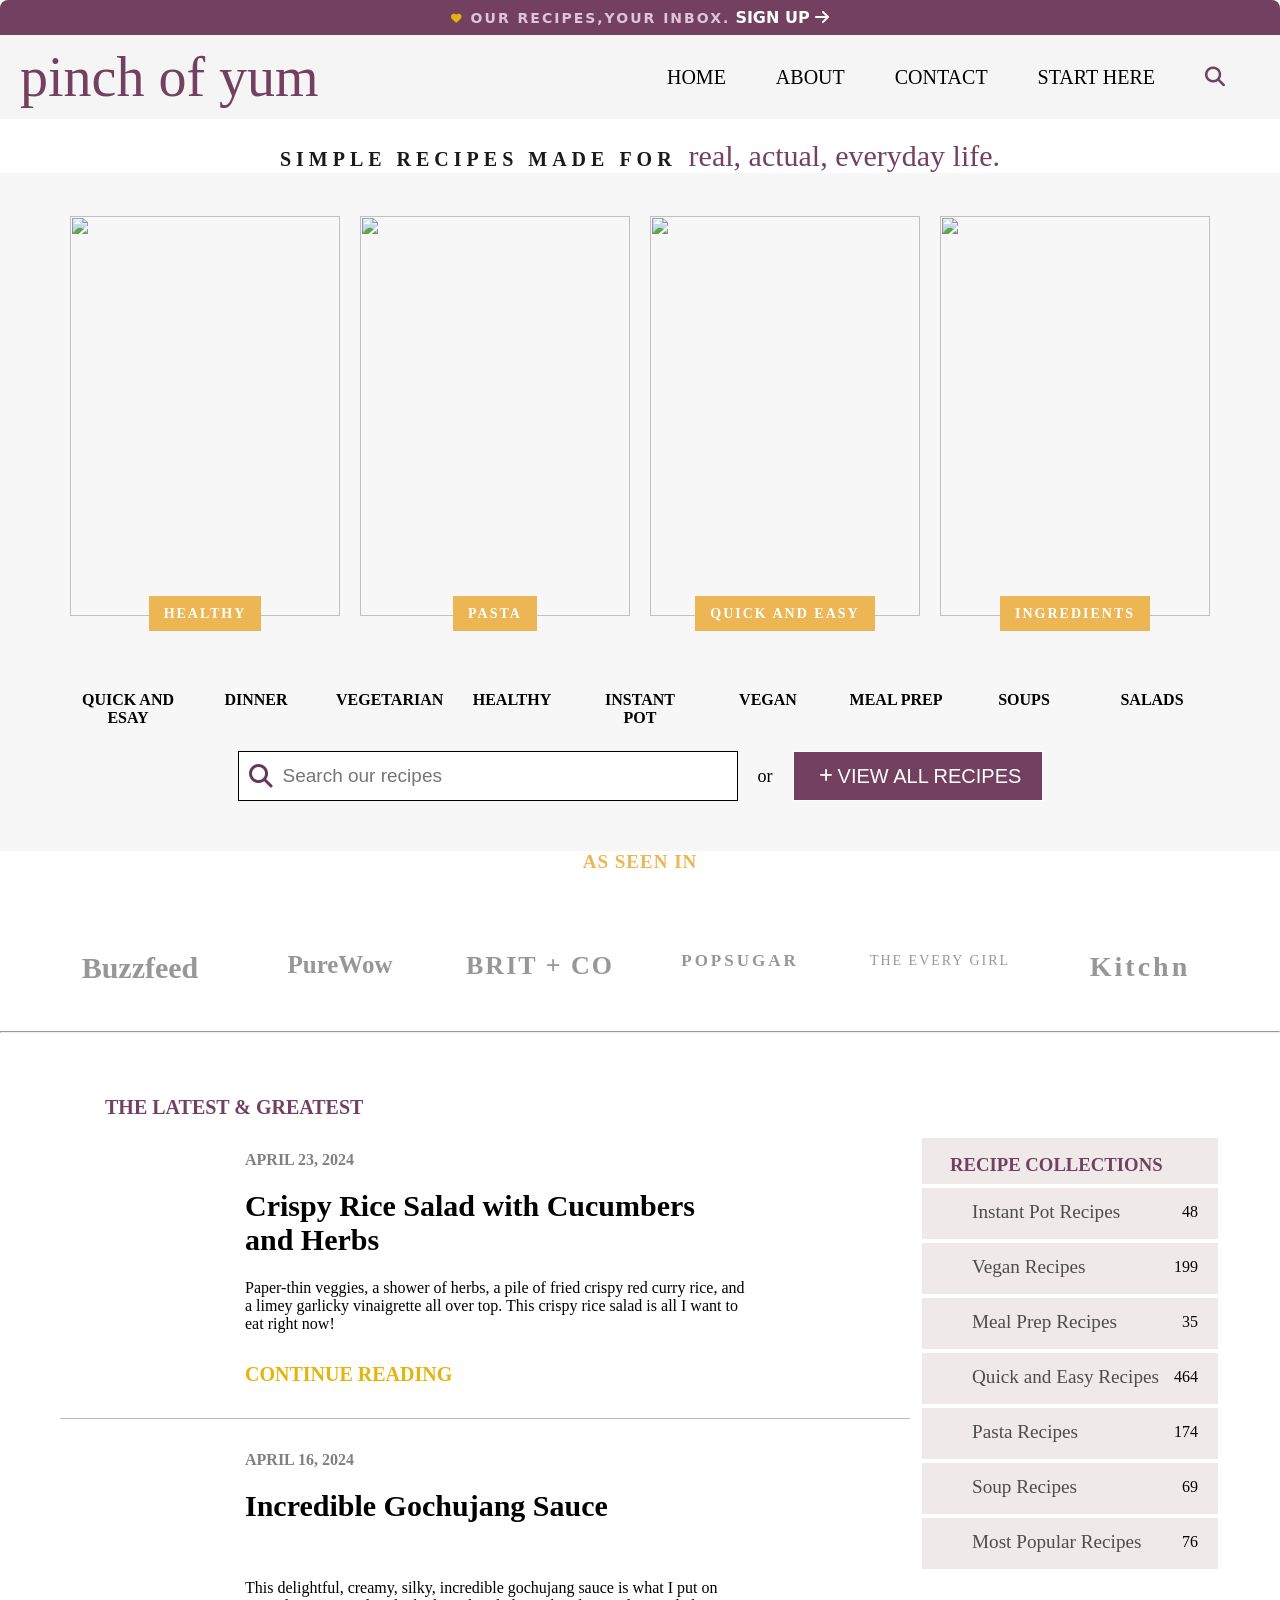
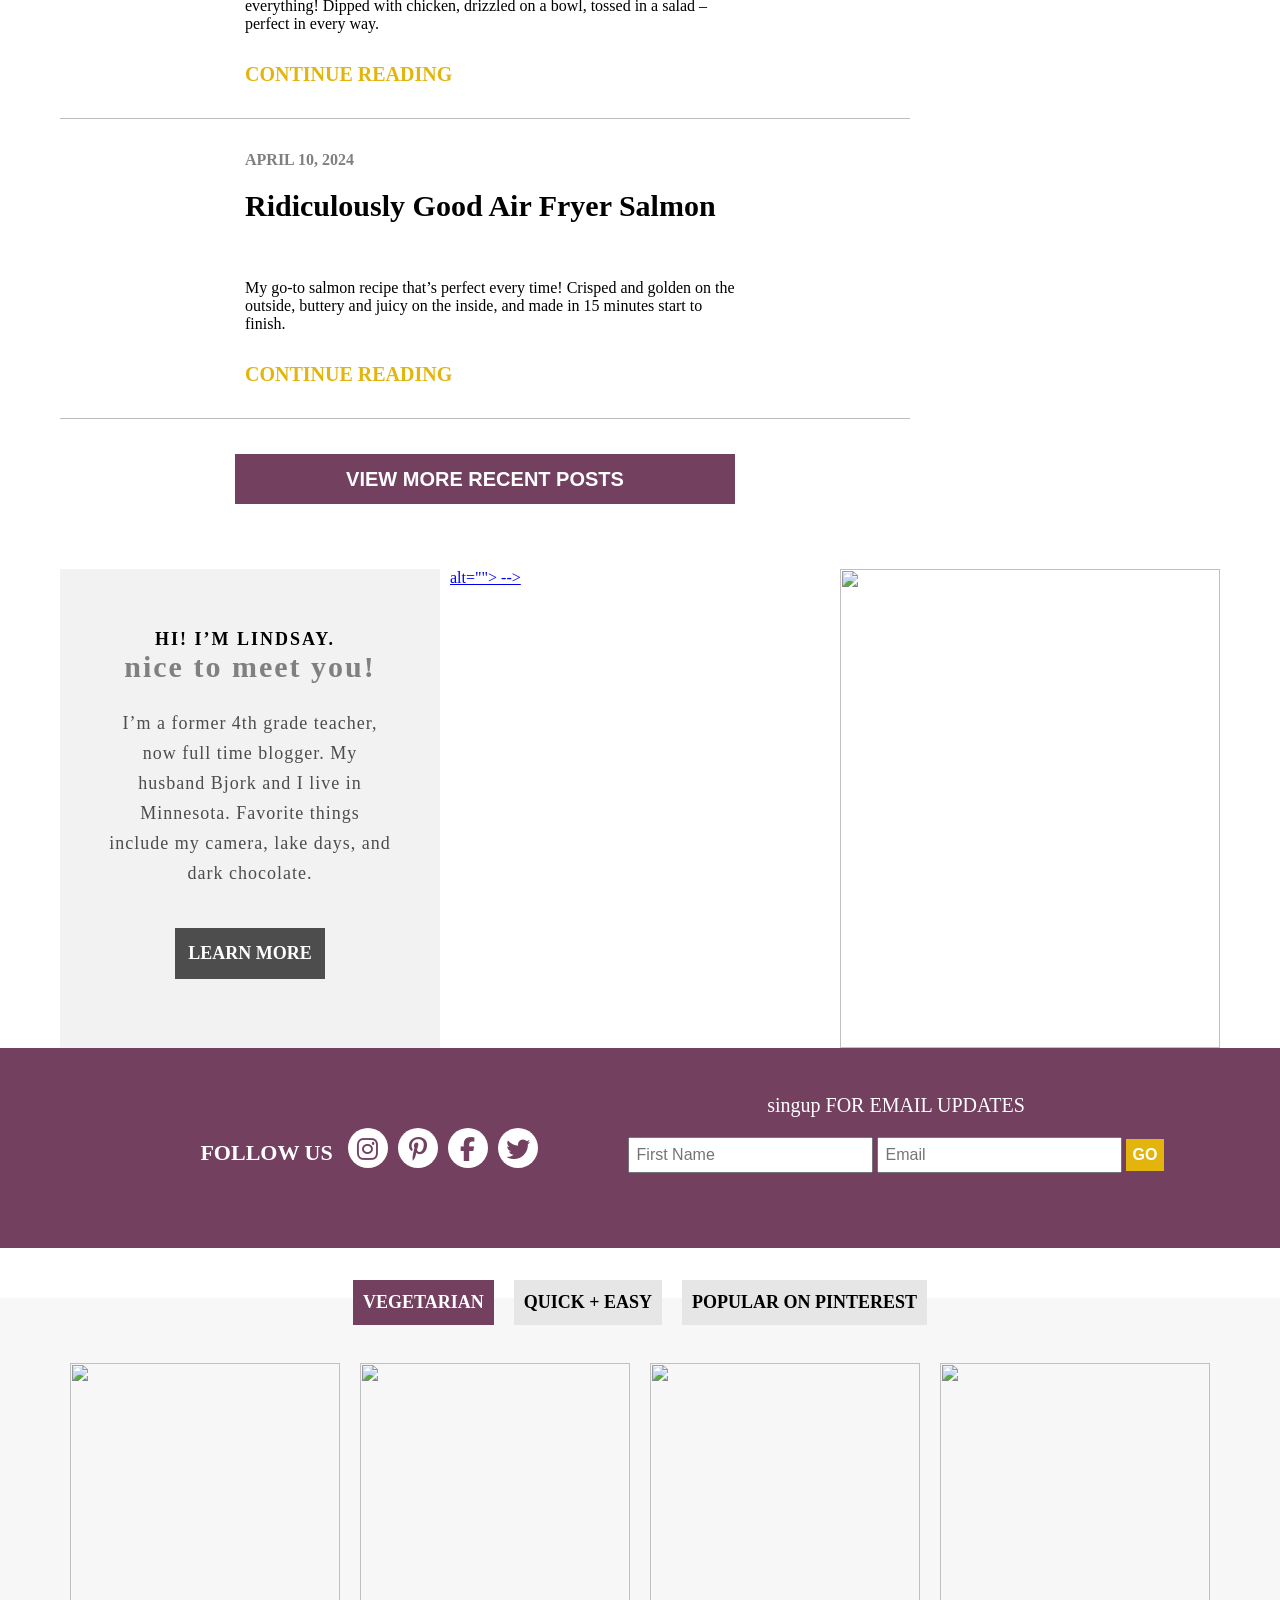
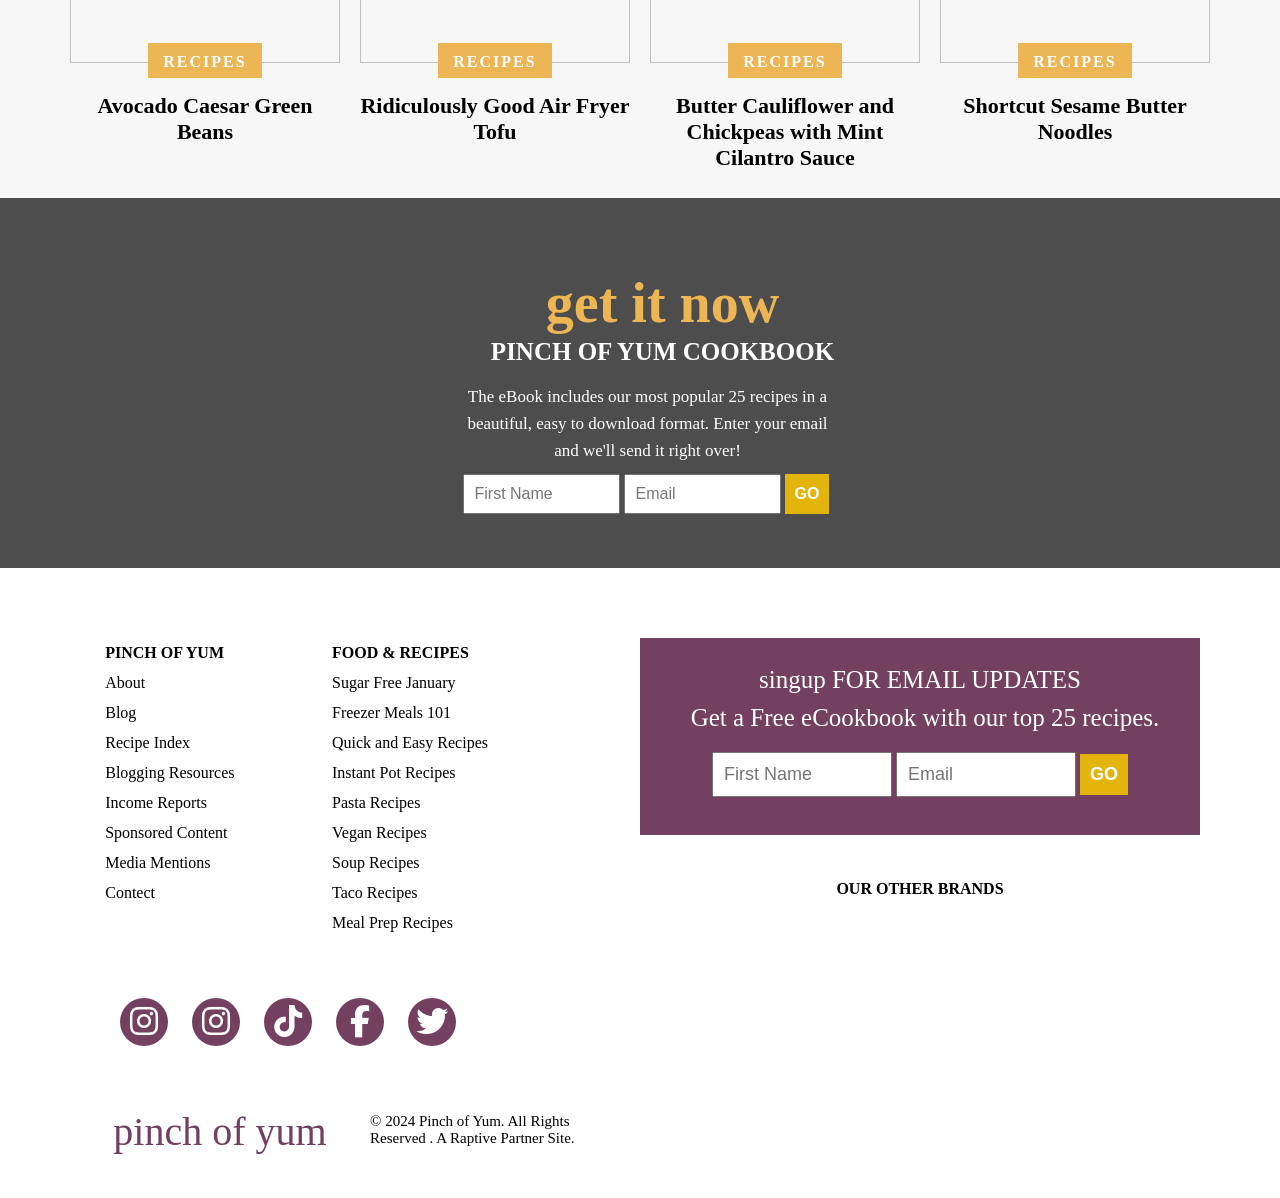
==== commit 3b10fc73: "Update index.html" ====
--- a/index.html
+++ b/index.html
@@ -19,11 +19,11 @@
         </div>
         <nav class="navbar">
             <div class="container">
-                <a href="C:\Fornted course\complete work\pinch web\pinch\index.html" class="brand"><span>pinch of yum</span></a>
+                <a href="index.html" class="brand"><span>pinch of yum</span></a>
                 <ul class="nav-links">
-                    <li><a href="file:///C:/Fornted%20course/complete%20work/pinch%20web/pinch/index.html" class="active">HOME</a></li>
-                    <li><a href="file:///C:/Fornted%20course/complete%20work/pinch%20web/pinch/about.html">ABOUT</a></li>
-                    <li><a href="C:\Fornted course\complete work\pinch web\pinch\contact.html">CONTACT</a></li>
+                    <li><a href="index.html" class="active">HOME</a></li>
+                    <li><a href="about.html">ABOUT</a></li>
+                    <li><a href="contact.html">CONTACT</a></li>
                     <li><a href="#">START HERE</a></li>
                     <li><a href="#"><i class="fa-solid fa-magnifying-glass" style="color: #734060;"></i></a></li>
                 </ul>
@@ -199,9 +199,9 @@
             </div>
             <div class="rate">
                 <div class="fr"><a href="#">
-                        <!-- <img src="https://pinchofyum.com/wp-content/assets/images/sidebar/sidebar-freezer-meals-350x523.png"
-                            alt=""> -->
-                        <img src="C:\Fornted course\complete work\pinch web\pinch\pinchofyum img1.png" alt="">
+                        <img src="https://pinchofyum.com/wp-content/assets/images/sidebar/sidebar-freezer-meals-350x523.png"
+                            alt="">
+                        <!-- <img src="C:\Fornted course\complete work\pinch web\pinch\pinchofyum img1.png" alt=""> -->
                     </a>
                 </div>
                 <div class="rec">
@@ -231,13 +231,13 @@
                 <a href="#">LEARN MORE</a>
             </div>
             <div class="for for3"><a href="#">
-                    <!-- <img src="https://pinchofyum.com/wp-content/assets/images/home-lindsay-kitchen-380x480.jpg"
+                    <!-- <!-- <img src="https://pinchofyum.com/wp-content/assets/images/home-lindsay-kitchen-380x480.jpg" -->
                         alt=""> -->
-                    <img src="C:\Fornted course\complete work\pinch web\pinch\pinchofyum img2.jpg" alt="">
+                    <!-- <img src="C:\Fornted course\complete work\pinch web\pinch\pinchofyum img2.jpg" alt=""> -->
                 </a></div>
             <div class="for for3"><a href="#">
-                    <!-- <img src="https://pinchofyum.com/wp-content/assets/images/home-lindsay-pour-380x480.jpg" alt=""> -->
-                    <img src="C:\Fornted course\complete work\pinch web\pinch\pinchofyum img3.jpg" alt="">
+                    <img src="https://pinchofyum.com/wp-content/assets/images/home-lindsay-pour-380x480.jpg" alt="">
+                    <!-- <img src="C:\Fornted course\complete work\pinch web\pinch\pinchofyum img3.jpg" alt=""> -->
                 </a>
             </div>
         </div>
@@ -299,9 +299,8 @@
 
         <div class="headf flex">
             <div class="cook">
-                <!-- <img src="https://pinchofyum.com/wp-content/assets/images/cta/poy-ecookbook-2021-450x338.png" alt=""> -->
-                <img src="C:\Fornted course\complete work\pinch web\pinch\pinchofyum img4.png" alt="">
-                <!-- <img src="C:\Users\Welcome\OneDrive\Pictures\Screenshots\Screenshot 2026-03-03 220908.png" alt=""> -->
+                <img src="https://pinchofyum.com/wp-content/assets/images/cta/poy-ecookbook-2021-450x338.png" alt="">
+                <!-- <img src="C:\Fornted course\complete work\pinch web\pinch\pinchofyum img4.png" alt=""> -->
             </div>
             <div class="cookbook">
                 <p class="st">
@@ -385,10 +384,10 @@
                                     alt=""></a>
                         </li>
                         <li>
-                            <!-- <a href="#"><img src="https://pinchofyum.com/wp-content/assets/images/clariti-logo.svg"
+                            <a href="#"><img src="https://pinchofyum.com/wp-content/assets/images/clariti-logo.svg"
+                                    alt=""></a>
+                            <!-- <a href="#"><img src="C:\Fornted course\complete work\pinch web\pinch\pinchofyum ic2.svg"
                                     alt=""></a> -->
-                            <a href="#"><img src="C:\Fornted course\complete work\pinch web\pinch\pinchofyum ic2.svg"
-                                    alt=""></a>
 
                         </li>
                     </ul>
@@ -401,4 +400,4 @@
     <script src="pinch.js"></script>
 </body>
 
-</html>+</html>
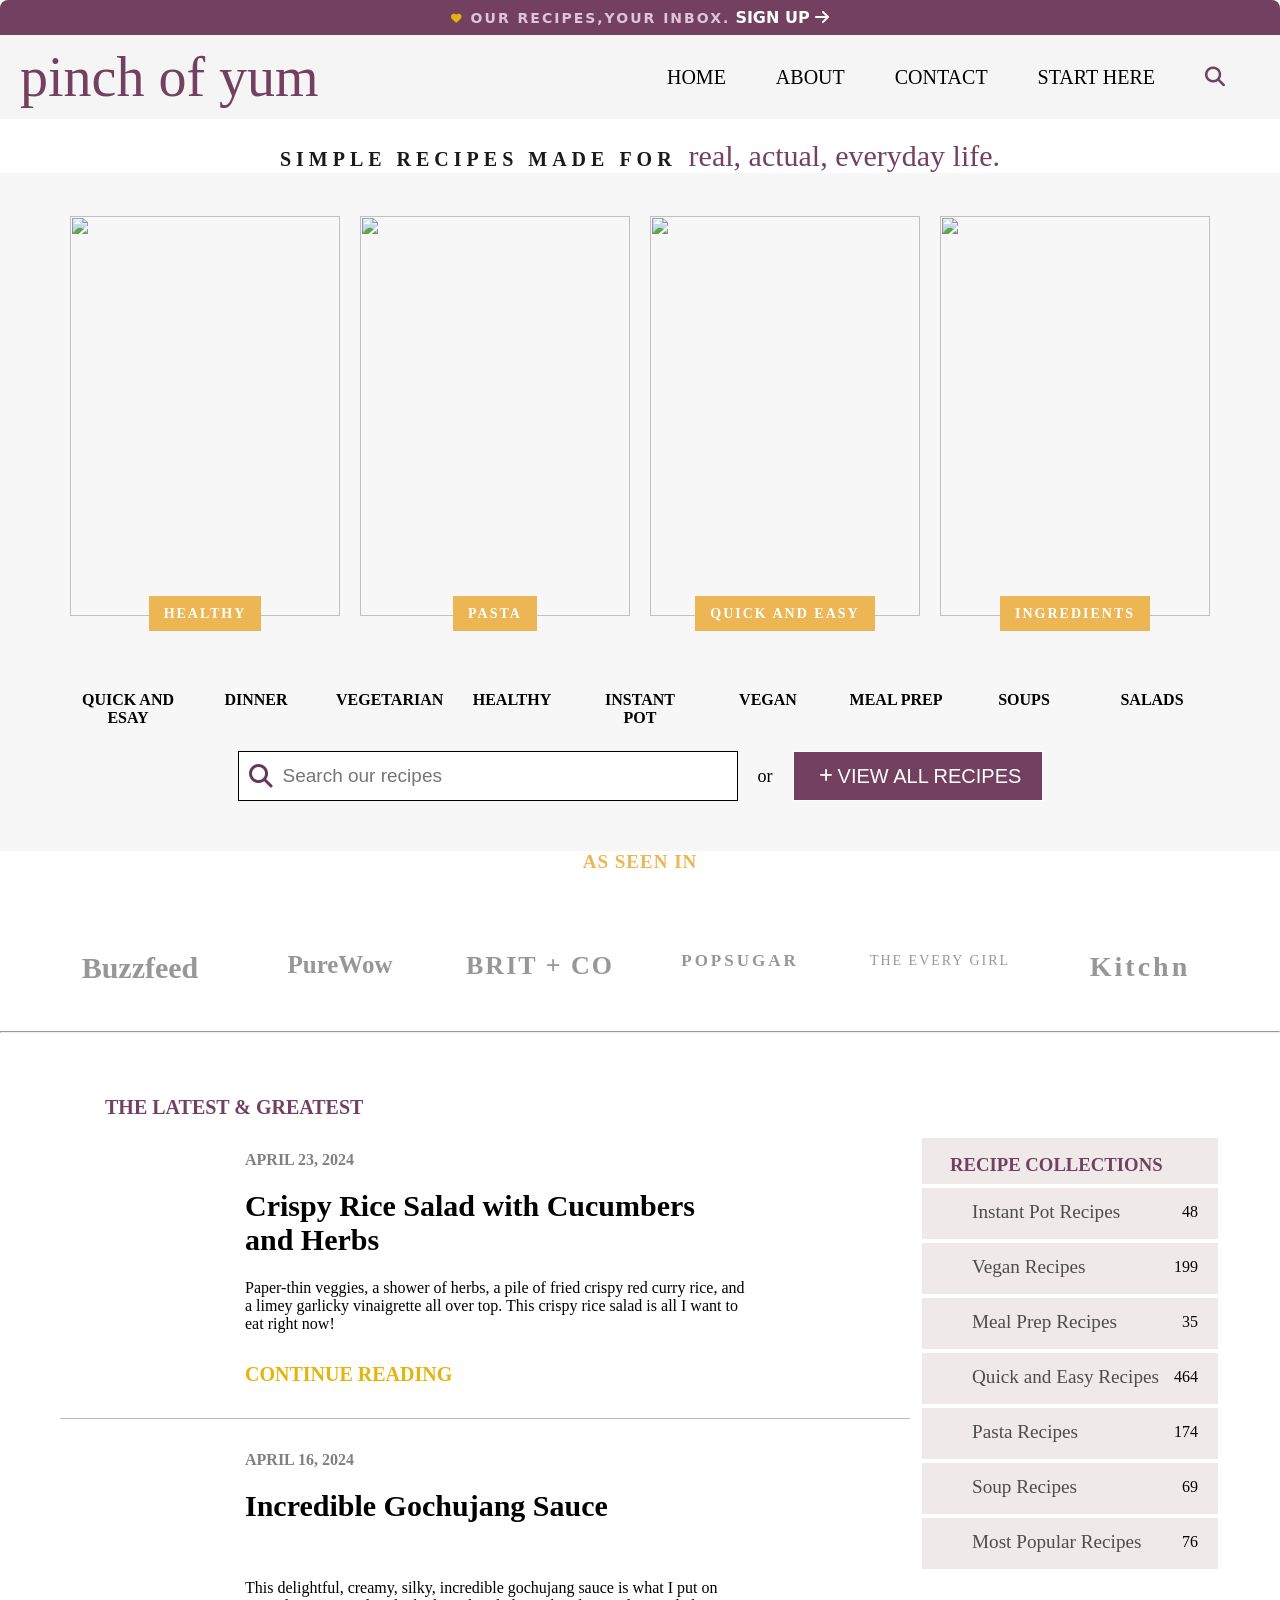
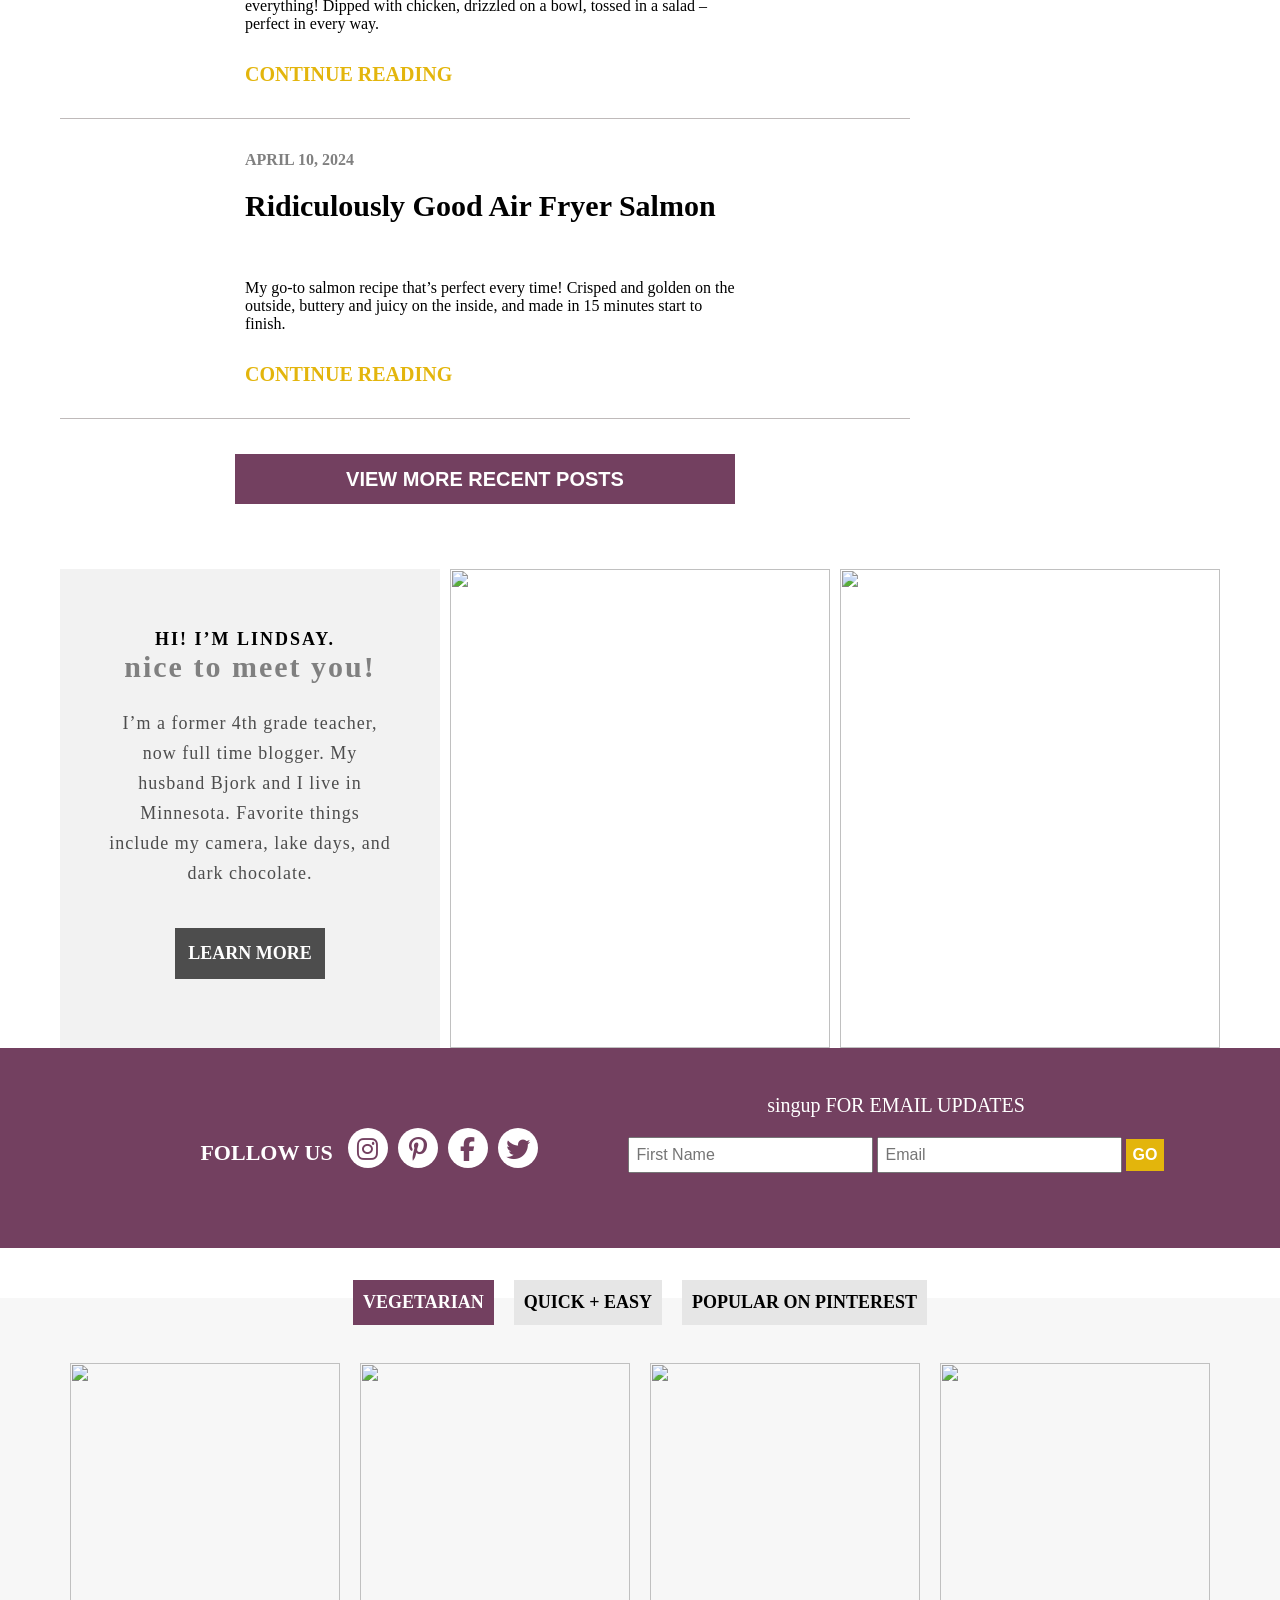
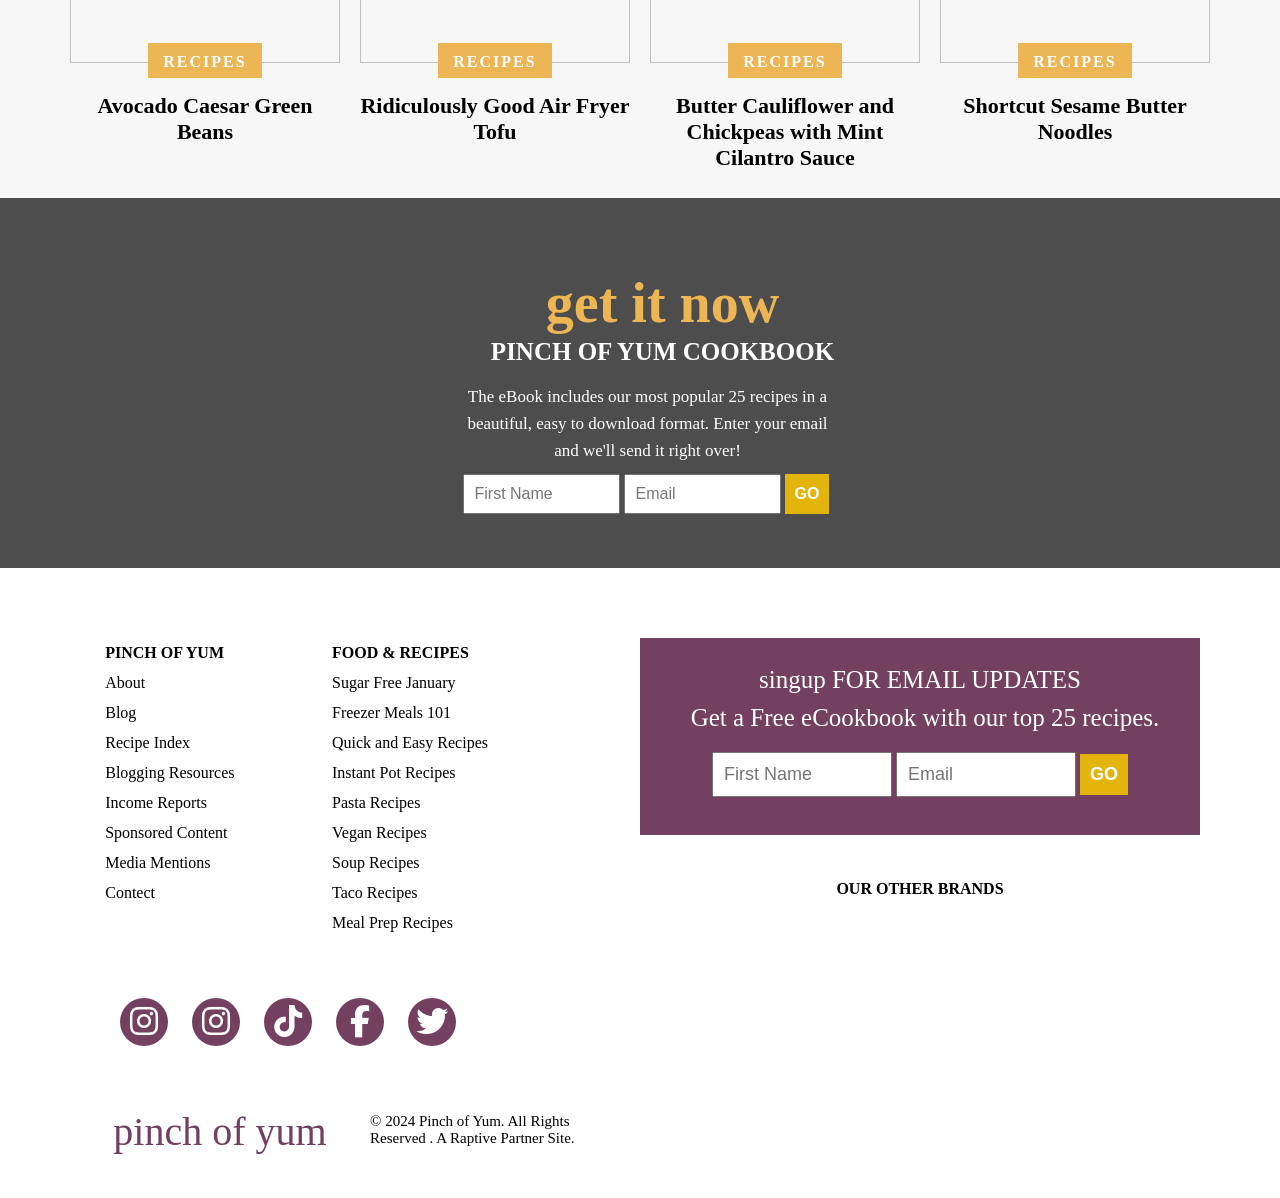
==== commit 45cb1191: "Update index.html" ====
--- a/index.html
+++ b/index.html
@@ -199,7 +199,7 @@
             </div>
             <div class="rate">
                 <div class="fr"><a href="#">
-                        <img src="https://pinchofyum.com/wp-content/assets/images/sidebar/sidebar-freezer-meals-350x523.png"
+                        <img src="https://pinchofyum.com/content/assets/images/sidebar/sidebar-freezer-meals@2x.png"
                             alt="">
                         <!-- <img src="C:\Fornted course\complete work\pinch web\pinch\pinchofyum img1.png" alt=""> -->
                     </a>
@@ -231,12 +231,12 @@
                 <a href="#">LEARN MORE</a>
             </div>
             <div class="for for3"><a href="#">
-                    <!-- <!-- <img src="https://pinchofyum.com/wp-content/assets/images/home-lindsay-kitchen-380x480.jpg" -->
-                        alt=""> -->
+                    <img src="https://pinchofyum.com/content/assets/images/home-lindsay-kitchen.jpg"
+                        alt="">
                     <!-- <img src="C:\Fornted course\complete work\pinch web\pinch\pinchofyum img2.jpg" alt=""> -->
                 </a></div>
             <div class="for for3"><a href="#">
-                    <img src="https://pinchofyum.com/wp-content/assets/images/home-lindsay-pour-380x480.jpg" alt="">
+                    <img src="https://pinchofyum.com/content/assets/images/home-lindsay-pour.jpg" alt="">
                     <!-- <img src="C:\Fornted course\complete work\pinch web\pinch\pinchofyum img3.jpg" alt=""> -->
                 </a>
             </div>
@@ -299,7 +299,7 @@
 
         <div class="headf flex">
             <div class="cook">
-                <img src="https://pinchofyum.com/wp-content/assets/images/cta/poy-ecookbook-2021-450x338.png" alt="">
+                <img src="https://pinchofyum.com/content/assets/images/cta/poy-ecookbook-2021.png" alt="">
                 <!-- <img src="C:\Fornted course\complete work\pinch web\pinch\pinchofyum img4.png" alt=""> -->
             </div>
             <div class="cookbook">
@@ -380,14 +380,12 @@
                     <h4>OUR OTHER BRANDS</h4>
                     <ul>
                         <li>
-                            <a href="#"><img src="C:\Fornted course\complete work\pinch web\pinch\pinchofyum ic1.png"
+                            <a href="#"><img src="https://pinchofyum.com/content/assets/images/food-blogger-pro-logo.png"
                                     alt=""></a>
                         </li>
                         <li>
-                            <a href="#"><img src="https://pinchofyum.com/wp-content/assets/images/clariti-logo.svg"
-                                    alt=""></a>
-                            <!-- <a href="#"><img src="C:\Fornted course\complete work\pinch web\pinch\pinchofyum ic2.svg"
-                                    alt=""></a> -->
+                            <a href="#"><img src="https://pinchofyum.com/content/assets/images/clariti-logo.svg"
+                                    alt=""></a>
 
                         </li>
                     </ul>
